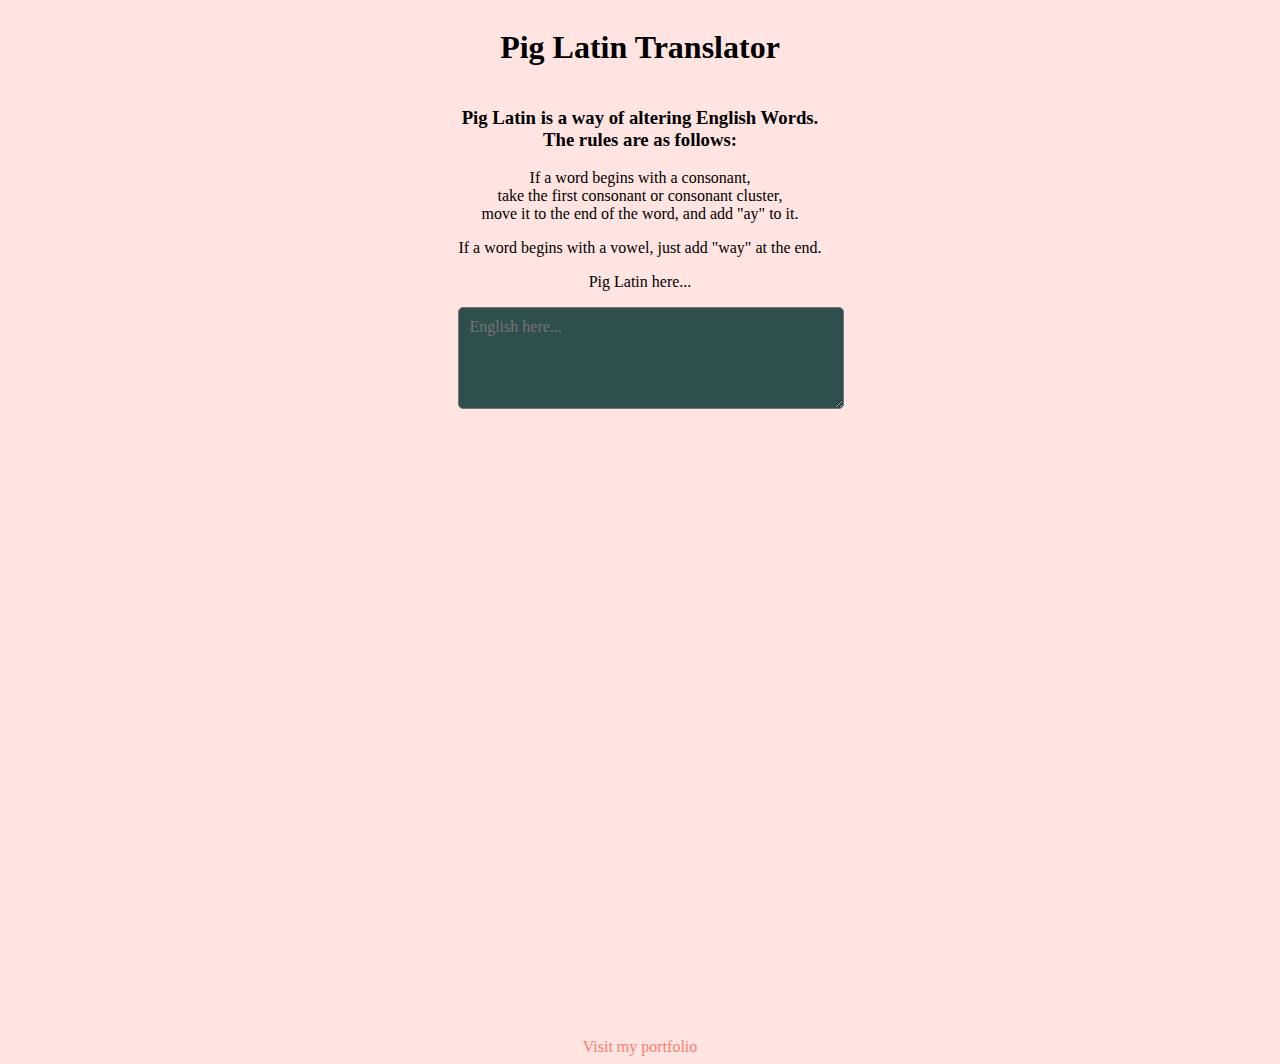
==== index.html @ b97e6e5b "Update index.html" ====
<!DOCTYPE html>
<html lang="en">
    <head>
        <meta charset="UTF-8" >
        <meta name="viewport" content="width=device-width, initial-scale=1.0">

        <link rel="stylesheet" href="pig.css" />

        <title>Pig Latin Translator</title>
    </head>

    <body>

        <header>
            <h1>
                Pig Latin Translator
            </h1>

        </header>

        <main>
            <h3>
                Pig Latin is a way of altering English Words. <br>
                The rules are as follows:
            </h3>

            <p>
                If a word begins with a consonant, <br>
                take the first consonant or consonant cluster, <br> 
                move it to the end of the word, 
                and add "ay" to it.
            </p>

            <p>
                If a word begins with a vowel, just add "way" at the end.
            </p>

            <div class="box">

                <p class="pig-latin-text">
                    Pig Latin here...
                </p>
            
            </div>

            <div class="box">

                <textarea class="english-text" placeholder="English here..."></textarea>
            
            </div>
            
        </main>

        <footer>

            <a href="https://dany-cervantes-portfolio.pages.dev/" target="_blank">

                Visit my portfolio
            </a>

        </footer>

        <script src="pig.js"></script>
    </body>
</html>
---- pig.css ----
a {
    text-decoration: none;
}

body {
    background-color: mistyrose;
    display:flex;
        align-items: center;
        flex-direction: column;
        flex-wrap: wrap;
        justify-content: center;
    font-family: "chalkboard", "Papyrus";
    text-align: center;
}

footer {
    font-family: "luminari", "Academy Engraved Let", "zapfino";
    margin-top: 50px;
}

footer a {
    color:salmon;
}

main {
    color:inherit;
    min-height:100vh;
}

.translation {
    background-color:rosybrown;
    border: 1px solid grey;
    border-radius: 5px;
    color:white;
    font-family: "chalkduster" ,"Papyrus";
    height:80px;
    margin:35px 0px;
    padding:10px;
    text-align: left;
    width:100%;
}

textarea {
    background-color: darkslategrey;
    border-radius:5px;
    color:white;
    font-family: "chalkduster" ,"Papyrus";
    font-size: 16px;
    height:80px;
    padding:10px;
    width:100%;
}

textarea:active {
    border: 1px solid black;
}
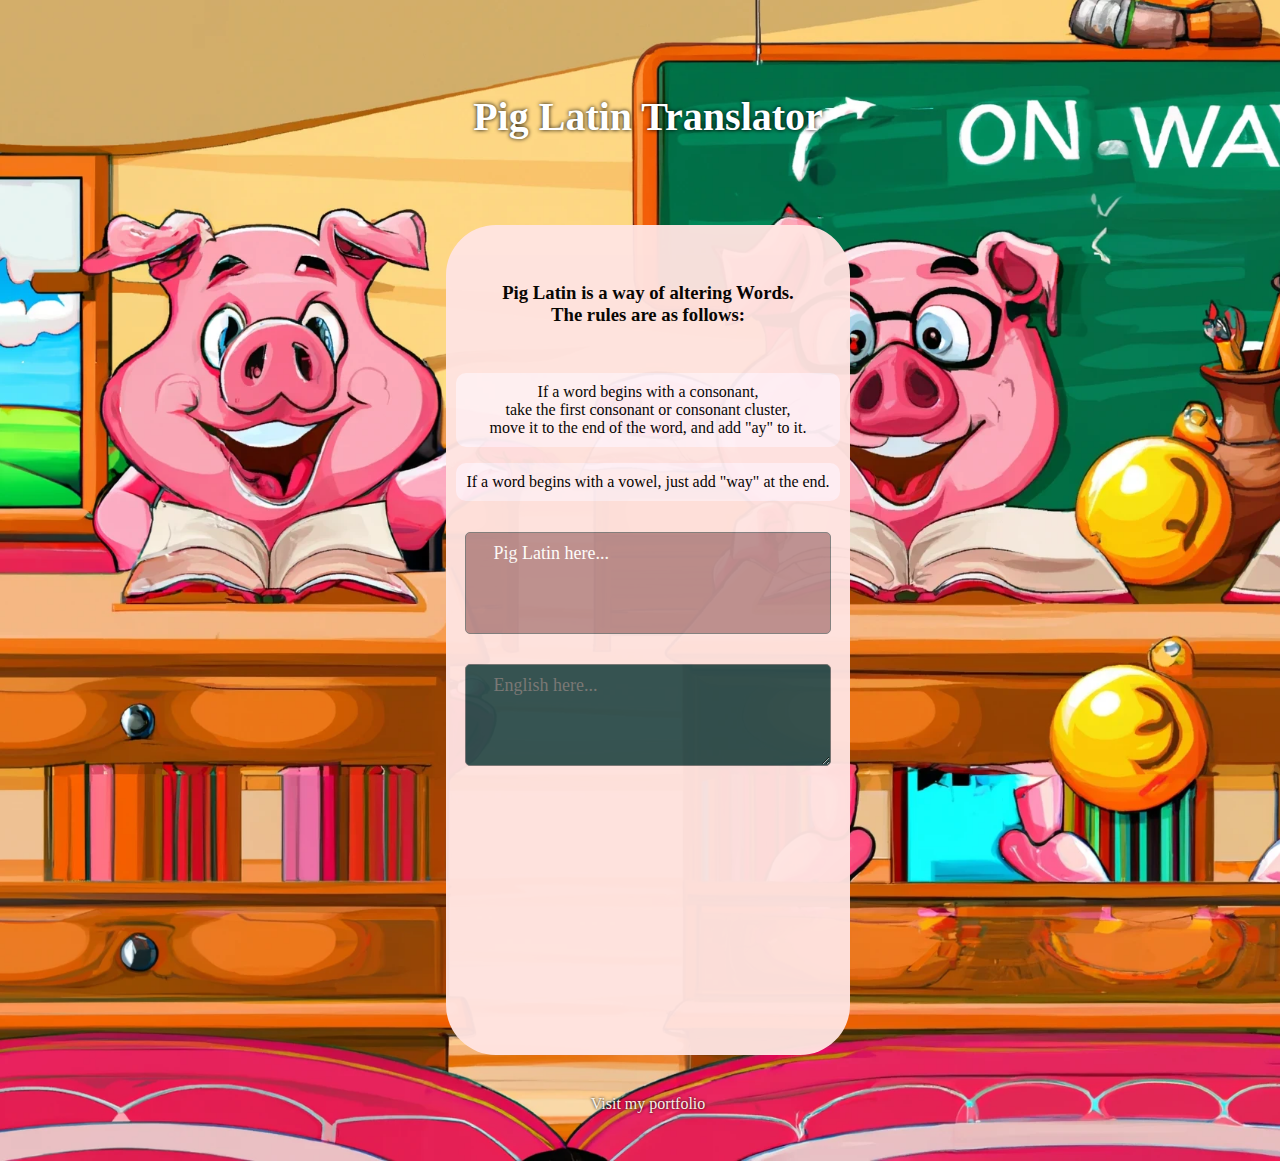
==== commit 1052cada: "Update index.html" ====
--- a/index.html
+++ b/index.html
@@ -20,7 +20,7 @@
 
         <main>
             <h3>
-                Pig Latin is a way of altering English Words. <br>
+                Pig Latin is a way of altering Words. <br>
                 The rules are as follows:
             </h3>
 
--- a/pig.css
+++ b/pig.css
@@ -1,43 +1,95 @@
+/* {
+    border:solid 1px black;
+}*/
+
 a {
     text-decoration: none;
 }
 
 body {
+    background-image: url("assets/pigs.png");
+    background-position: center;
+    background-size: cover;
+    background-repeat: no-repeat;
     background-color: mistyrose;
     display:flex;
         align-items: center;
         flex-direction: column;
         flex-wrap: wrap;
         justify-content: center;
-    font-family: "chalkboard", "Papyrus";
+    min-width:100vw;
     text-align: center;
 }
 
 footer {
     font-family: "luminari", "Academy Engraved Let", "zapfino";
-    margin-top: 50px;
+    margin:2.5em 0;
 }
 
 footer a {
-    color:salmon;
+    color:linen;
+    text-shadow: 0px 0px 3px black;
+}
+
+h1 {
+    padding:10px;
+    color:white;
+    font-family: "chalkboard", "Papyrus";
+    font-size:40px;
+    min-width:350px;
+    text-align: center;
+    text-shadow: 0px 0px 4px black;
+    width:100%;
+}
+
+h3 {
+    margin:2em 0;
+    padding:10px;
+}
+
+header {
+    display:flex;
+        align-items: center;
+        justify-content: center;
+    width:auto;
+    margin:3em 0;
 }
 
 main {
+    background-color: mistyrose;
+    border-radius: 50px;
     color:inherit;
-    min-height:100vh;
+    font-family: "chalkboard", "Papyrus";
+    min-width:350px;
+    min-height:90vh;
+    padding:10px;
+    opacity: 0.96;
 }
 
-.translation {
+p {
+    background-color: lavenderblush;
+    border-radius:10px;
+    margin:16px auto;
+    max-width: 600px;
+    padding:10px;
+}
+
+.pig-latin-text {
     background-color:rosybrown;
     border: 1px solid grey;
     border-radius: 5px;
     color:white;
     font-family: "chalkduster" ,"Papyrus";
-    height:80px;
-    margin:35px 0px;
+    font-size:18px;
+    height:auto;
+    margin: 15px 0;
     padding:10px;
+    max-width:800px;
+    min-height:80px;
+    min-width:90%;
     text-align: left;
-    width:100%;
+    text-indent:1em;
+    text-overflow: ellipsis;
 }
 
 textarea {
@@ -45,13 +97,31 @@
     border-radius:5px;
     color:white;
     font-family: "chalkduster" ,"Papyrus";
-    font-size: 16px;
+    font-size: 18px;
     height:80px;
+    margin: 15px 0;
     padding:10px;
-    width:100%;
+    max-width:800px;
+    min-width:90%;
+    text-align: left;
+    text-indent:1em;
 }
 
-textarea:active {
-    border: 1px solid black;
+.box {
+    display:flex;
+        align-items: center;
+        justify-content: center;  
 }
 
+
+@media (max-width:600px) {
+
+    body {
+        margin:0;
+    }
+
+    footer {
+        margin:3em 0;
+    }
+
+}
